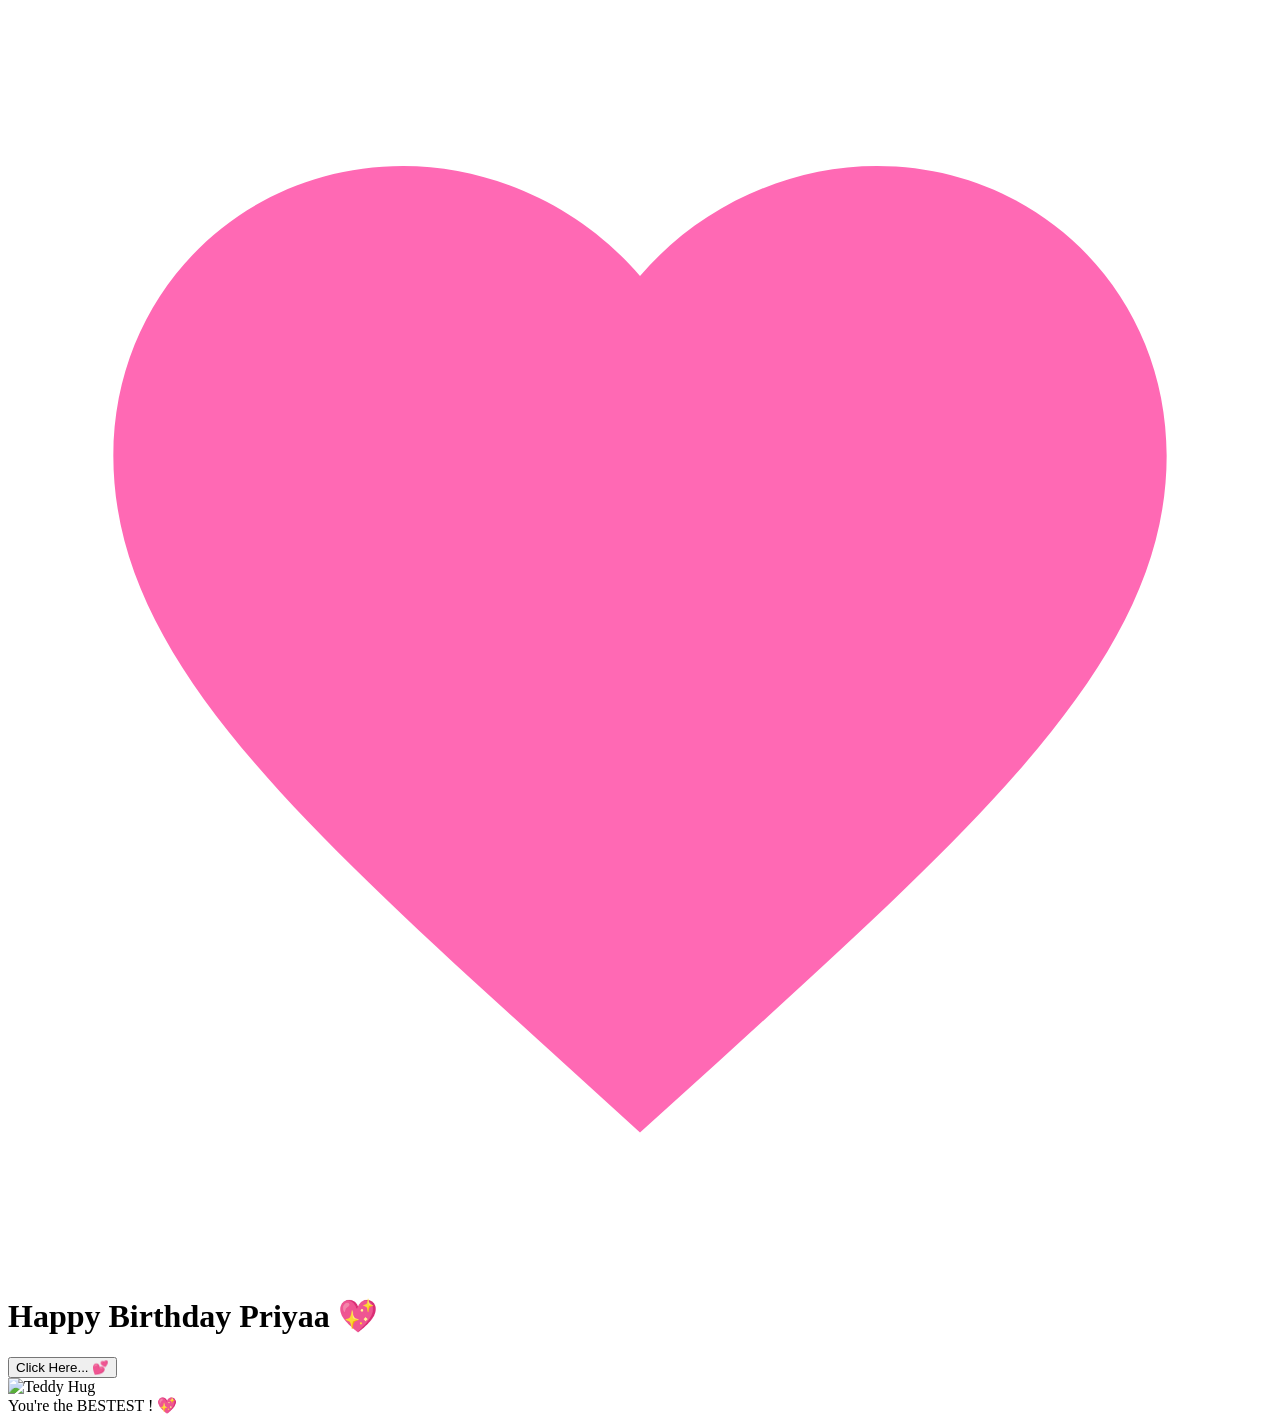
==== cause.html @ a58ac1e3 "Add files via upload" ====
<!DOCTYPE html>
<html lang="en">
<head>
    <meta charset="UTF-8">
    <meta name="viewport" content="width=device-width, initial-scale=1.0">
    <title>Why You're My Best Friend! 💖</title>
    <script src="https://cdnjs.cloudflare.com/ajax/libs/gsap/3.12.2/gsap.min.js"></script>
    <link rel="stylesheet" href="./cause.css">
    <style>
       
    </style>
</head>
<body>
    <div class="custom-cursor">
        <svg viewBox="0 0 24 24">
            <path fill="#ff69b4" d="M12 21.35l-1.45-1.32C5.4 15.36 2 12.28 2 8.5 2 5.42 4.42 3 7.5 3c1.74 0 3.41.81 4.5 2.09C13.09 3.81 14.76 3 16.5 3 19.58 3 22 5.42 22 8.5c0 3.78-3.4 6.86-8.55 11.54L12 21.35z"/>
        </svg>
    </div>

    <div class="container">
        <h1>Happy Birthday Priyaa 💖</h1>
        
        <div id="reasons-container"></div>
        
        <button class="shuffle-button">Click Here... 💕</button>
        <div class="reason-counter"></div>

        <div class="ending-section">
            <div class="teddy-hug">
                <img src="./d1.jpg" alt="Teddy Hug">
            </div>
            <div class="ending-text">You're the BESTEST ! 💖</div>
        </div>
    </div>

    <script src="cause.js">
       
    </script>
</body>
</html>
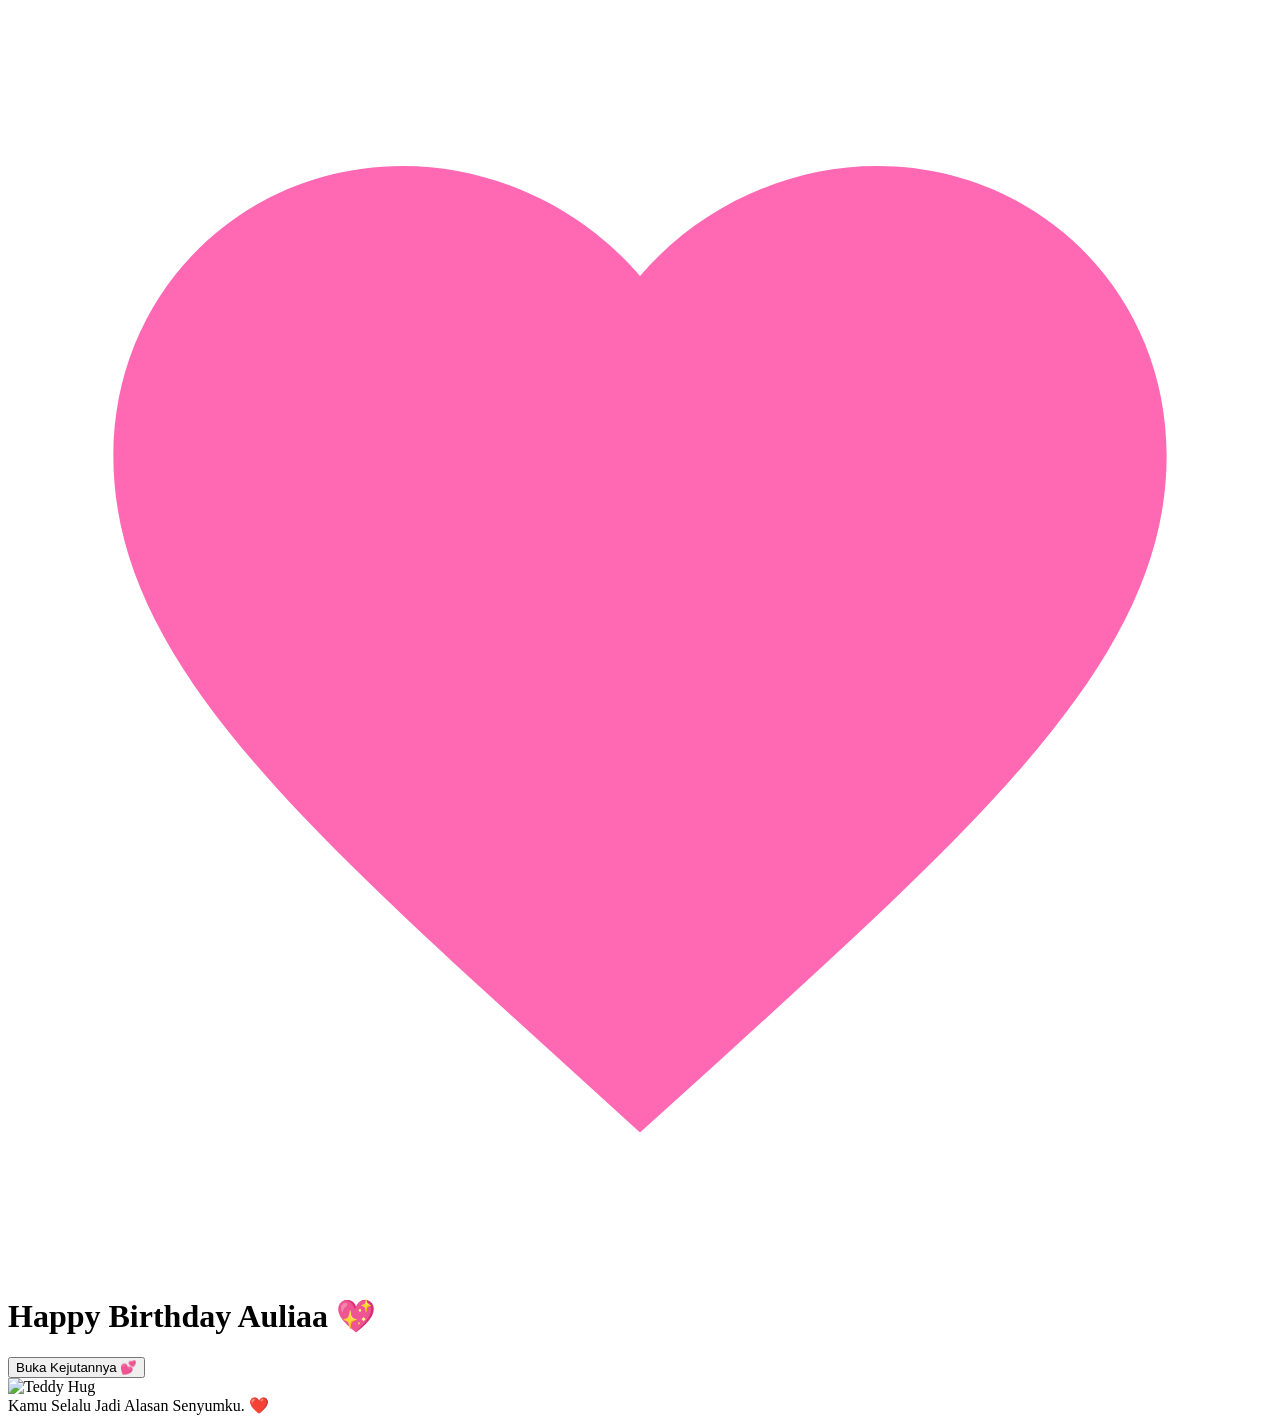
==== commit 6b0132b4: "update script dan kode" ====
--- a/cause.html
+++ b/cause.html
@@ -3,7 +3,7 @@
 <head>
     <meta charset="UTF-8">
     <meta name="viewport" content="width=device-width, initial-scale=1.0">
-    <title>Why You're My Best Friend! 💖</title>
+    <title>Selamat Bertambah Usia, Sayang 🌸</title>
     <script src="https://cdnjs.cloudflare.com/ajax/libs/gsap/3.12.2/gsap.min.js"></script>
     <link rel="stylesheet" href="./cause.css">
     <style>
@@ -18,18 +18,18 @@
     </div>
 
     <div class="container">
-        <h1>Happy Birthday Priyaa 💖</h1>
+        <h1>Happy Birthday Auliaa 💖</h1>
         
         <div id="reasons-container"></div>
         
-        <button class="shuffle-button">Click Here... 💕</button>
+        <button class="shuffle-button">Buka Kejutannya 💕</button>
         <div class="reason-counter"></div>
 
         <div class="ending-section">
             <div class="teddy-hug">
                 <img src="./d1.jpg" alt="Teddy Hug">
             </div>
-            <div class="ending-text">You're the BESTEST ! 💖</div>
+            <div class="ending-text">Kamu Selalu Jadi Alasan Senyumku. ❤️</div>
         </div>
     </div>
 
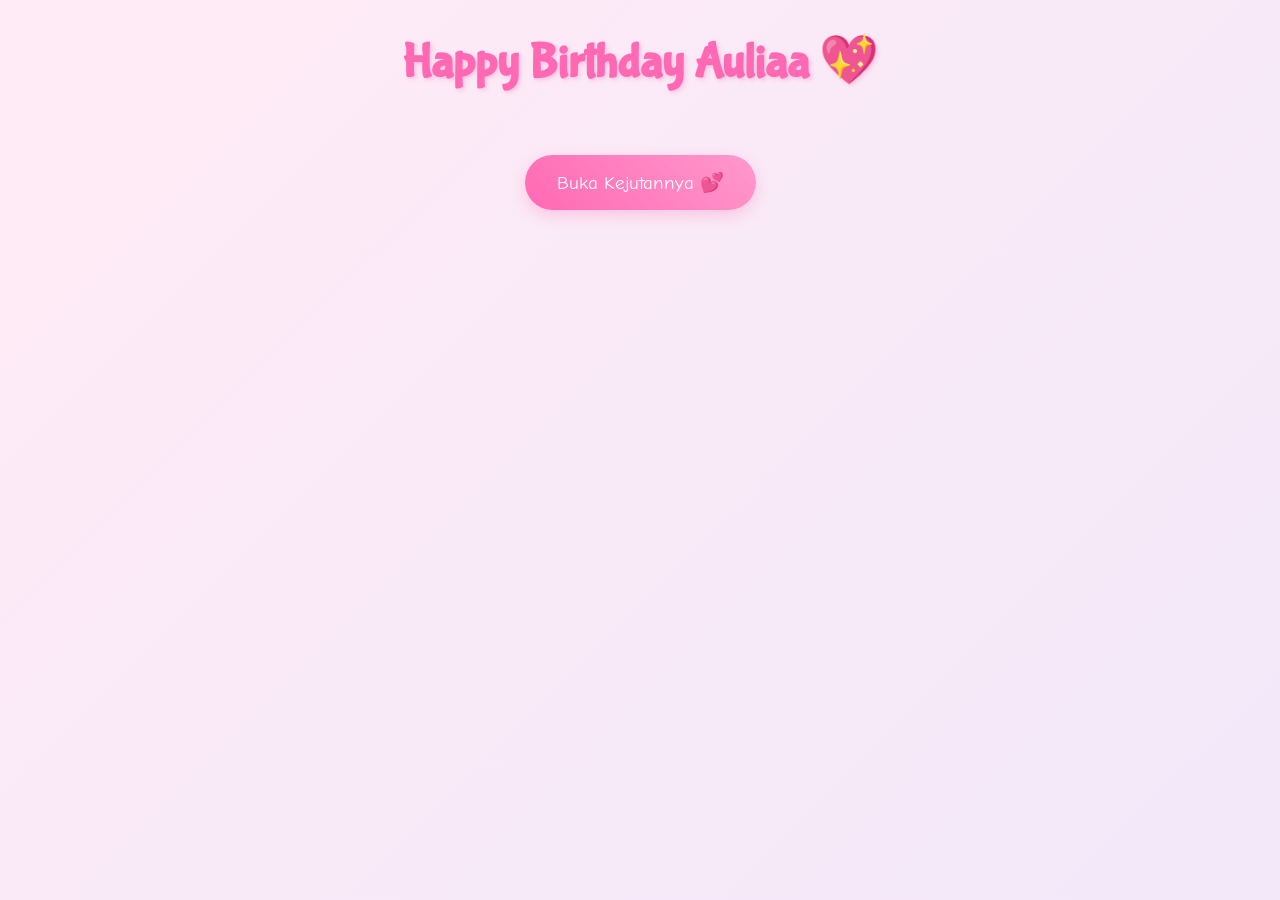
==== commit 39c6ba43: "revisi" ====
--- a/cause.html
+++ b/cause.html
@@ -4,22 +4,20 @@
     <meta charset="UTF-8">
     <meta name="viewport" content="width=device-width, initial-scale=1.0">
     <title>Selamat Bertambah Usia, Sayang 🌸</title>
+    
+    <!-- Library Animasi GSAP -->
     <script src="https://cdnjs.cloudflare.com/ajax/libs/gsap/3.12.2/gsap.min.js"></script>
+    
+    <!-- Link ke file CSS -->
     <link rel="stylesheet" href="./cause.css">
-    <style>
-       
-    </style>
 </head>
 <body>
-    <div class="custom-cursor">
-        <svg viewBox="0 0 24 24">
-            <path fill="#ff69b4" d="M12 21.35l-1.45-1.32C5.4 15.36 2 12.28 2 8.5 2 5.42 4.42 3 7.5 3c1.74 0 3.41.81 4.5 2.09C13.09 3.81 14.76 3 16.5 3 19.58 3 22 5.42 22 8.5c0 3.78-3.4 6.86-8.55 11.54L12 21.35z"/>
-        </svg>
-    </div>
+    <!-- Elemen custom-cursor sudah dihapus dari sini -->
 
     <div class="container">
         <h1>Happy Birthday Auliaa 💖</h1>
         
+        <!-- Tempat kartu-kartu alasan akan dimunculkan oleh JavaScript -->
         <div id="reasons-container"></div>
         
         <button class="shuffle-button">Buka Kejutannya 💕</button>
@@ -27,14 +25,14 @@
 
         <div class="ending-section">
             <div class="teddy-hug">
-                <img src="./d1.jpg" alt="Teddy Hug">
+                <!-- Pastikan style untuk gambar ini sudah proporsional -->
+                <img src="./d1.jpg" alt="Teddy Hug" style="max-width: 100%; border-radius: 15px;">
             </div>
             <div class="ending-text">Kamu Selalu Jadi Alasan Senyumku. ❤️</div>
         </div>
     </div>
 
-    <script src="cause.js">
-       
-    </script>
+    <!-- Link ke file JavaScript -->
+    <script src="cause.js"></script>
 </body>
 </html>
--- a/cause.css
+++ b/cause.css
@@ -0,0 +1,189 @@
+@import url('https://fonts.googleapis.com/css2?family=Bubblegum+Sans&family=Comic+Neue:wght@700&family=Quicksand:wght@500&display=swap');
+
+* {
+    margin: 0;
+    padding: 0;
+    box-sizing: border-box;
+    /* cursor: none; <-- Dihapus agar kursor kembali normal */
+}
+
+body {
+    min-height: 100vh;
+    background: linear-gradient(-45deg, #ffe6e6, #e6e6ff, #ffebf5);
+    background-size: 400% 400%;
+    animation: gradientBG 15s ease infinite;
+    font-family: 'Quicksand', sans-serif;
+    overflow-x: hidden;
+    padding: 2rem;
+}
+
+/* Kode .custom-cursor dihapus seluruhnya dari sini */
+
+.container {
+    max-width: 1200px;
+    margin: 0 auto;
+    text-align: center;
+    position: relative;
+    z-index: 1;
+}
+
+h1 {
+    font-family: 'Bubblegum Sans', cursive;
+    font-size: 3rem;
+    color: #ff69b4;
+    text-shadow: 2px 2px 4px rgba(255, 105, 180, 0.3);
+    margin-bottom: 2rem;
+    animation: bounce 1s ease infinite;
+}
+
+.reason-card {
+    background: rgba(255, 255, 255, 0.9);
+    border-radius: 20px;
+    padding: 2rem;
+    margin: 1.5rem;
+    box-shadow: 0 5px 15px rgba(0, 0, 0, 0.1);
+    transition: transform 0.3s, box-shadow 0.3s;
+    cursor: pointer;
+    position: relative;
+    overflow: hidden;
+}
+
+.reason-card:hover {
+    transform: translateY(-5px);
+    box-shadow: 0 8px 25px rgba(255, 105, 180, 0.2);
+}
+
+.reason-text {
+    font-size: 1.2rem;
+    margin-bottom: 1rem;
+    position: relative;
+    z-index: 2;
+}
+
+.gif-overlay {
+    position: absolute;
+    top: 0;
+    left: 0;
+    width: 100%;
+    height: 100%;
+    background: rgba(255, 255, 255, 0.95);
+    display: flex;
+    align-items: center;
+    justify-content: center;
+    opacity: 0;
+    transition: opacity 0.3s;
+    z-index: 1;
+}
+
+/* Menambahkan styling img agar GIF rapi dan tidak kebesaran/terpotong */
+.gif-overlay img {
+    max-width: 90%;
+    max-height: 90%;
+    object-fit: contain;
+    border-radius: 10px;
+}
+
+/* Menambahkan :active (saat di-tap di HP) dan class .active untuk opsi via JS nanti */
+.reason-card:hover .gif-overlay,
+.reason-card:active .gif-overlay,
+.reason-card.active .gif-overlay {
+    opacity: 1;
+}
+
+.shuffle-button {
+    background: linear-gradient(45deg, #ff69b4, #ff99cc);
+    border: none;
+    border-radius: 50px;
+    padding: 1rem 2rem;
+    font-size: 1.2rem;
+    color: white;
+    margin: 2rem 0;
+    cursor: pointer;
+    transition: all 0.3s;
+    font-family: 'Comic Neue', cursive;
+    box-shadow: 0 5px 15px rgba(255, 105, 180, 0.3);
+}
+
+.shuffle-button.story-mode {
+    background: linear-gradient(45deg, #9b6dff, #ff6dc7);
+    transform: scale(1.1);
+}
+
+.shuffle-button:hover {
+    transform: scale(1.1);
+}
+
+.shuffle-button.story-mode:hover {
+    transform: scale(1.2);
+}
+
+.reason-counter {
+    font-size: 0.9rem;
+    color: #ff69b4;
+    margin-top: 1rem;
+    opacity: 0.7;
+}
+
+.floating {
+    position: fixed;
+    pointer-events: none;
+    animation: float 3s ease-in-out infinite;
+}
+
+.ending-section {
+    margin-top: 4rem;
+    padding: 2rem;
+    text-align: center;
+}
+
+.ending-text {
+    font-family: 'Bubblegum Sans', cursive;
+    font-size: 2rem;
+    color: #ff69b4;
+    margin-bottom: 2rem;
+    opacity: 0;
+    transform: translateY(20px);
+}
+
+.teddy-hug {
+    width: 200px;
+    margin: 0 auto;
+    transform: scale(0);
+}
+
+@keyframes gradientBG {
+    0% { background-position: 0% 50%; }
+    50% { background-position: 100% 50%; }
+    100% { background-position: 0% 50%; }
+}
+
+@keyframes float {
+    0%, 100% { transform: translateY(0); }
+    50% { transform: translateY(-20px); }
+}
+
+@keyframes bounce {
+    0%, 100% { transform: translateY(0); }
+    50% { transform: translateY(-10px); }
+}
+
+/* Responsivitas untuk layar HP */
+@media (max-width: 768px) {
+    body {
+        padding: 1rem; /* Mengurangi padding agar konten lebih lebar di HP */
+    }
+    h1 { 
+        font-size: 2rem; 
+    }
+    .reason-card { 
+        margin: 1rem 0; /* Menyesuaikan margin di HP */
+        padding: 1.5rem;
+    }
+    .reason-text { 
+        font-size: 1rem; 
+    }
+    .shuffle-button {
+        padding: 0.8rem 1.5rem;
+        font-size: 1rem;
+    }
+}
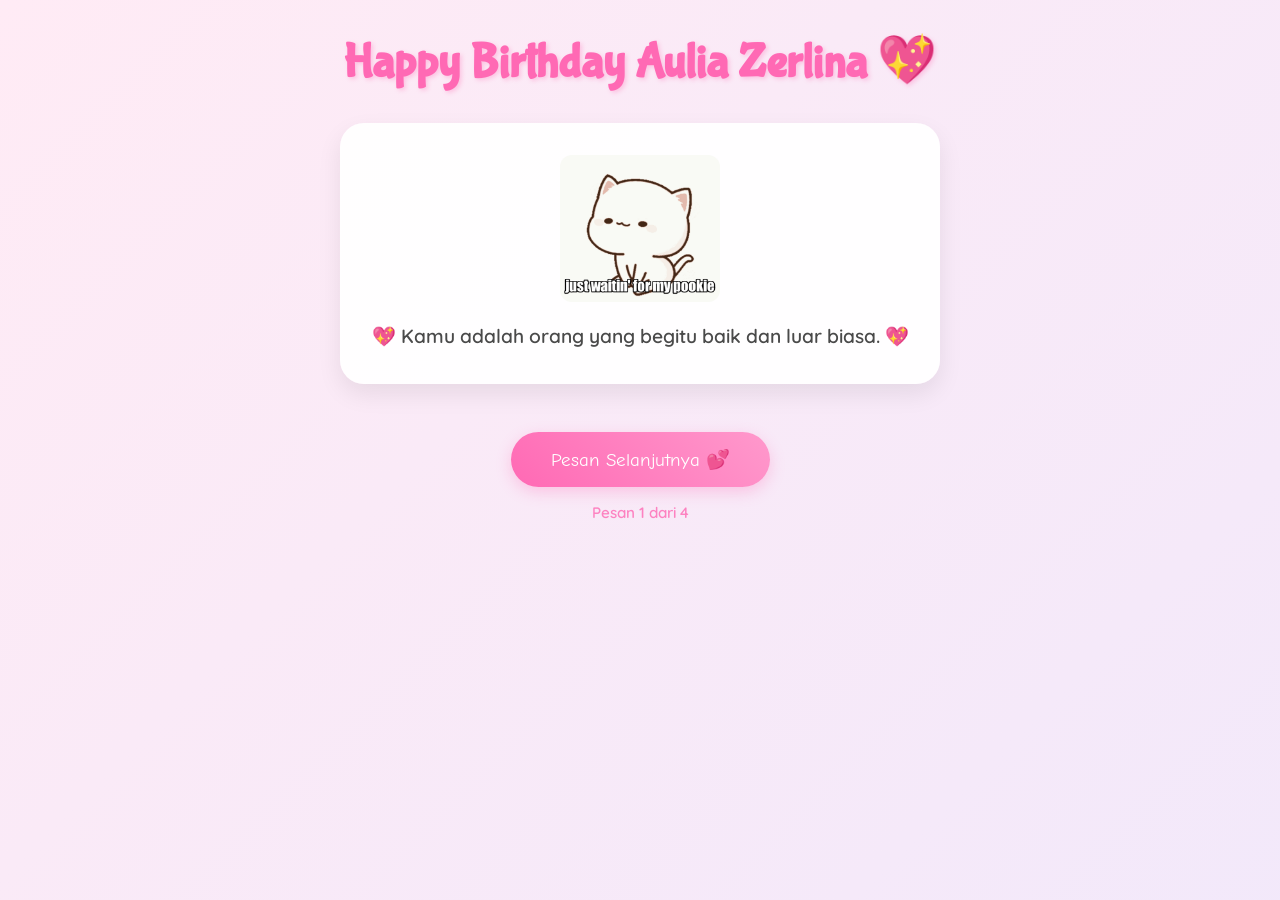
==== commit 3c648125: "revisi2" ====
--- a/cause.html
+++ b/cause.html
@@ -12,23 +12,28 @@
     <link rel="stylesheet" href="./cause.css">
 </head>
 <body>
-    <!-- Elemen custom-cursor sudah dihapus dari sini -->
 
     <div class="container">
-        <h1>Happy Birthday Auliaa 💖</h1>
+        <h1>Happy Birthday Aulia Zerlina 💖</h1>
         
-        <!-- Tempat kartu-kartu alasan akan dimunculkan oleh JavaScript -->
+        <!-- Tempat kartu pesan dimunculkan otomatis oleh JavaScript -->
         <div id="reasons-container"></div>
         
-        <button class="shuffle-button">Buka Kejutannya 💕</button>
+        <!-- Teks tombol disesuaikan agar pas sejak pertama kali dimuat -->
+        <button class="shuffle-button">Pesan Selanjutnya 💕</button>
         <div class="reason-counter"></div>
 
+        <!-- Bagian Penutup -->
         <div class="ending-section">
             <div class="teddy-hug">
-                <!-- Pastikan style untuk gambar ini sudah proporsional -->
                 <img src="./d1.jpg" alt="Teddy Hug" style="max-width: 100%; border-radius: 15px;">
             </div>
             <div class="ending-text">Kamu Selalu Jadi Alasan Senyumku. ❤️</div>
+            
+            <!-- Tombol untuk menuju ke halaman last.html -->
+            <a href="last.html" class="next-page-btn" style="display: inline-block; margin-top: 1.5rem; padding: 0.8rem 1.8rem; background: linear-gradient(45deg, #ff69b4, #da70d6); color: white; border-radius: 50px; text-decoration: none; font-weight: bold; box-shadow: 0 4px 15px rgba(255, 105, 180, 0.4);">
+                Lihat Kenangan Kita ✨
+            </a>
         </div>
     </div>
 
--- a/cause.css
+++ b/cause.css
@@ -1,10 +1,9 @@
-@import url('https://fonts.googleapis.com/css2?family=Bubblegum+Sans&family=Comic+Neue:wght@700&family=Quicksand:wght@500&display=swap');
+@import url('https://fonts.googleapis.com/css2?family=Bubblegum+Sans&family=Comic+Neue:wght@700&family=Quicksand:wght@500;600&display=swap');
 
 * {
     margin: 0;
     padding: 0;
     box-sizing: border-box;
-    /* cursor: none; <-- Dihapus agar kursor kembali normal */
 }
 
 body {
@@ -17,10 +16,8 @@
     padding: 2rem;
 }
 
-/* Kode .custom-cursor dihapus seluruhnya dari sini */
-
 .container {
-    max-width: 1200px;
+    max-width: 800px;
     margin: 0 auto;
     text-align: center;
     position: relative;
@@ -33,106 +30,104 @@
     color: #ff69b4;
     text-shadow: 2px 2px 4px rgba(255, 105, 180, 0.3);
     margin-bottom: 2rem;
-    animation: bounce 1s ease infinite;
-}
-
+    animation: bounce 1.5s ease infinite;
+}
+
+/* KARTU ALASAN (Flexbox Vertikal) */
 .reason-card {
-    background: rgba(255, 255, 255, 0.9);
-    border-radius: 20px;
-    padding: 2rem;
-    margin: 1.5rem;
-    box-shadow: 0 5px 15px rgba(0, 0, 0, 0.1);
-    transition: transform 0.3s, box-shadow 0.3s;
-    cursor: pointer;
-    position: relative;
-    overflow: hidden;
+    background: rgba(255, 255, 255, 0.95);
+    border-radius: 24px;
+    padding: 2rem 1.5rem;
+    margin: 1.5rem auto;
+    box-shadow: 0 10px 25px rgba(0, 0, 0, 0.08);
+    transition: transform 0.3s ease, box-shadow 0.3s ease;
+    
+    /* Mengatur GIF & Teks tersusun ke bawah */
+    display: flex;
+    flex-direction: column;
+    align-items: center;
+    justify-content: center;
+    gap: 1.2rem;
+    
+    max-width: 600px;
+    width: 100%;
 }
 
 .reason-card:hover {
     transform: translateY(-5px);
-    box-shadow: 0 8px 25px rgba(255, 105, 180, 0.2);
-}
-
-.reason-text {
-    font-size: 1.2rem;
-    margin-bottom: 1rem;
-    position: relative;
-    z-index: 2;
-}
-
+    box-shadow: 0 12px 30px rgba(255, 105, 180, 0.25);
+}
+
+/* PEMBUNGKUS GIF (Tanpa Position Absolute) */
 .gif-overlay {
-    position: absolute;
-    top: 0;
-    left: 0;
-    width: 100%;
-    height: 100%;
-    background: rgba(255, 255, 255, 0.95);
+    width: 100%;
     display: flex;
     align-items: center;
     justify-content: center;
-    opacity: 0;
-    transition: opacity 0.3s;
-    z-index: 1;
-}
-
-/* Menambahkan styling img agar GIF rapi dan tidak kebesaran/terpotong */
-.gif-overlay img {
-    max-width: 90%;
-    max-height: 90%;
+    opacity: 1; /* Selalu tampil */
+    background: transparent;
+}
+
+/* STYLING UKURAN GIF (Proporsional & Responsif) */
+.gif-overlay img,
+.reason-card img {
+    max-width: 160px; /* Batas lebar GIF agar tidak terlalu besar */
+    max-height: 160px;
+    width: 100%;
+    height: auto;
     object-fit: contain;
-    border-radius: 10px;
-}
-
-/* Menambahkan :active (saat di-tap di HP) dan class .active untuk opsi via JS nanti */
-.reason-card:hover .gif-overlay,
-.reason-card:active .gif-overlay,
-.reason-card.active .gif-overlay {
-    opacity: 1;
-}
-
+    border-radius: 12px;
+}
+
+/* TEKS PESAN */
+.reason-text, 
+.reason-card p {
+    font-size: 1.2rem;
+    font-weight: 600;
+    color: #4a4a4a;
+    line-height: 1.6;
+    margin: 0;
+}
+
+/* TOMBOL SHUFFLE / LANJUT */
 .shuffle-button {
     background: linear-gradient(45deg, #ff69b4, #ff99cc);
     border: none;
     border-radius: 50px;
-    padding: 1rem 2rem;
+    padding: 1rem 2.5rem;
     font-size: 1.2rem;
     color: white;
-    margin: 2rem 0;
+    margin: 1.5rem 0 0.5rem;
     cursor: pointer;
-    transition: all 0.3s;
+    transition: all 0.3s ease;
     font-family: 'Comic Neue', cursive;
     box-shadow: 0 5px 15px rgba(255, 105, 180, 0.3);
+    display: inline-block;
+    text-decoration: none;
 }
 
 .shuffle-button.story-mode {
     background: linear-gradient(45deg, #9b6dff, #ff6dc7);
-    transform: scale(1.1);
+    transform: scale(1.05);
 }
 
 .shuffle-button:hover {
-    transform: scale(1.1);
-}
-
-.shuffle-button.story-mode:hover {
-    transform: scale(1.2);
+    transform: scale(1.08);
+    box-shadow: 0 8px 20px rgba(255, 105, 180, 0.5);
 }
 
 .reason-counter {
-    font-size: 0.9rem;
+    font-size: 0.95rem;
     color: #ff69b4;
-    margin-top: 1rem;
-    opacity: 0.7;
-}
-
-.floating {
-    position: fixed;
-    pointer-events: none;
-    animation: float 3s ease-in-out infinite;
-}
-
+    margin-top: 0.5rem;
+    font-weight: 600;
+    opacity: 0.8;
+}
+
+/* ENDING SECTION */
 .ending-section {
-    margin-top: 4rem;
-    padding: 2rem;
+    margin-top: 3rem;
+    padding: 2rem 1rem;
     text-align: center;
 }
 
@@ -140,50 +135,66 @@
     font-family: 'Bubblegum Sans', cursive;
     font-size: 2rem;
     color: #ff69b4;
-    margin-bottom: 2rem;
-    opacity: 0;
-    transform: translateY(20px);
+    margin-top: 1.5rem;
+    margin-bottom: 1.5rem;
 }
 
 .teddy-hug {
-    width: 200px;
+    max-width: 280px;
     margin: 0 auto;
-    transform: scale(0);
-}
-
+}
+
+.teddy-hug img {
+    width: 100%;
+    height: auto;
+    border-radius: 20px;
+    box-shadow: 0 8px 20px rgba(0, 0, 0, 0.1);
+}
+
+/* ANIMASI KEYFRAMES */
 @keyframes gradientBG {
     0% { background-position: 0% 50%; }
     50% { background-position: 100% 50%; }
     100% { background-position: 0% 50%; }
 }
 
-@keyframes float {
-    0%, 100% { transform: translateY(0); }
-    50% { transform: translateY(-20px); }
-}
-
 @keyframes bounce {
     0%, 100% { transform: translateY(0); }
-    50% { transform: translateY(-10px); }
-}
-
-/* Responsivitas untuk layar HP */
+    50% { transform: translateY(-8px); }
+}
+
+/* RESPONSIVITAS UNTUK HP */
 @media (max-width: 768px) {
     body {
-        padding: 1rem; /* Mengurangi padding agar konten lebih lebar di HP */
-    }
+        padding: 1rem;
+    }
+    
     h1 { 
-        font-size: 2rem; 
-    }
+        font-size: 2.2rem; 
+    }
+    
     .reason-card { 
-        margin: 1rem 0; /* Menyesuaikan margin di HP */
-        padding: 1.5rem;
-    }
-    .reason-text { 
-        font-size: 1rem; 
-    }
+        margin: 1rem auto;
+        padding: 1.5rem 1rem;
+        gap: 1rem;
+    }
+    
+    .gif-overlay img,
+    .reason-card img {
+        max-width: 130px; /* Ukuran GIF disesuaikan untuk layar HP */
+    }
+
+    .reason-text,
+    .reason-card p { 
+        font-size: 1.05rem; 
+    }
+    
     .shuffle-button {
-        padding: 0.8rem 1.5rem;
+        padding: 0.8rem 1.8rem;
         font-size: 1rem;
     }
+
+    .ending-text {
+        font-size: 1.6rem;
+    }
 }
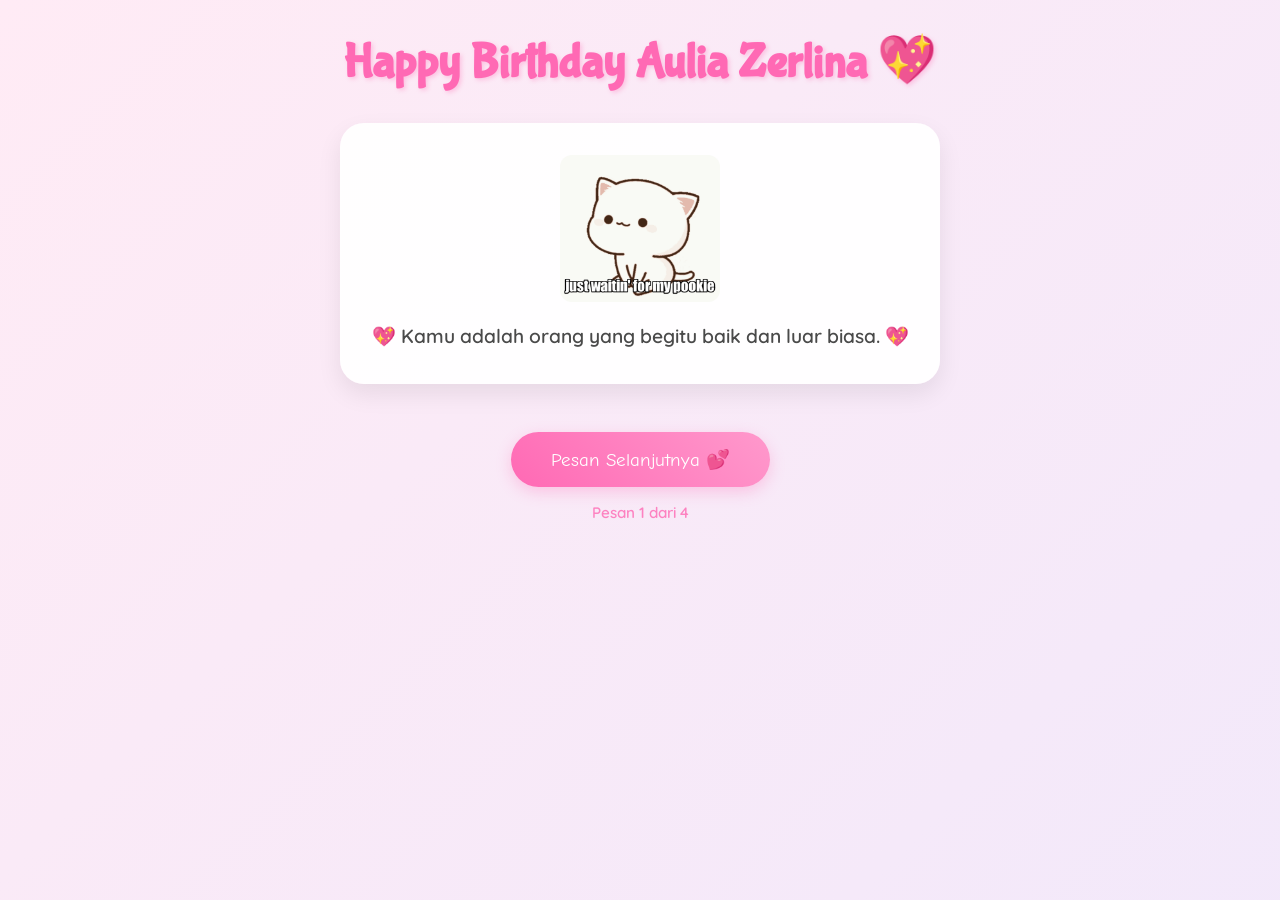
==== commit a25e3658: "revisioke" ====
--- a/cause.html
+++ b/cause.html
@@ -26,7 +26,7 @@
         <!-- Bagian Penutup -->
         <div class="ending-section">
             <div class="teddy-hug">
-                <img src="./d1.jpg" alt="Teddy Hug" style="max-width: 100%; border-radius: 15px;">
+                <img src="./1.jpeg.jpeg" alt="Teddy Hug" style="max-width: 100%; border-radius: 15px;">
             </div>
             <div class="ending-text">Kamu Selalu Jadi Alasan Senyumku. ❤️</div>
             
@@ -39,5 +39,8 @@
 
     <!-- Link ke file JavaScript -->
     <script src="cause.js"></script>
+    
+    <!-- Script Musik Latar (Taruh di paling bawah sebelum </body>) -->
+    <script src="music.js"></script>
 </body>
 </html>
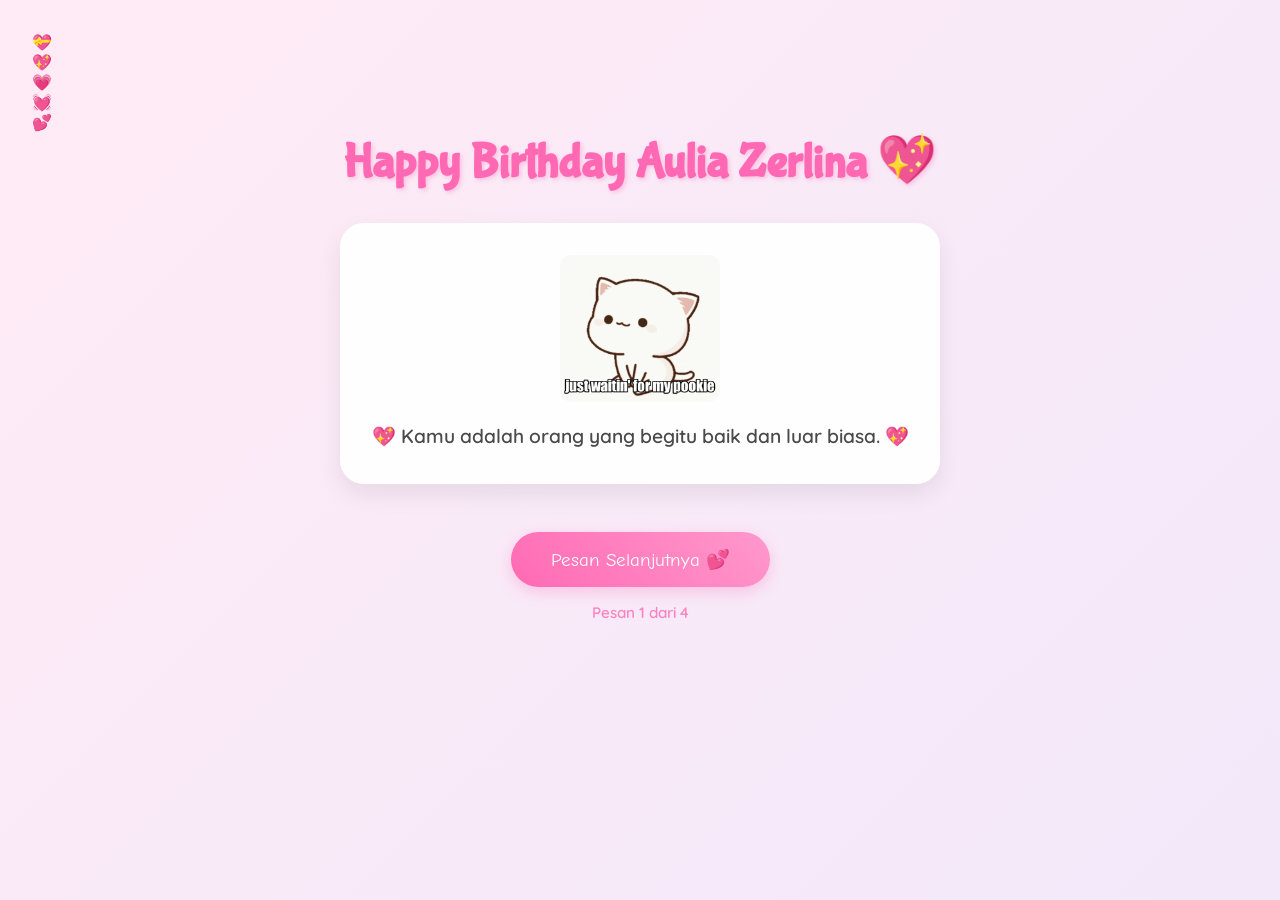
==== commit 1a8dd29f: "revisi3" ====
--- a/cause.html
+++ b/cause.html
@@ -12,6 +12,15 @@
     <link rel="stylesheet" href="./cause.css">
 </head>
 <body>
+    <div class="magic-sparkles"></div>
+    <!-- Elemen Hati Melayang dengan Posisi Left Menyebar -->
+    <div class="floating-hearts">
+        <div class="heart" style="left: 10%; --float-duration: 6s; --delay: 0s; --translate-x: 20px;">💝</div>
+        <div class="heart" style="left: 30%; --float-duration: 8s; --delay: 1s; --translate-x: -30px;">💖</div>
+        <div class="heart" style="left: 50%; --float-duration: 7s; --delay: 2s; --translate-x: 40px;">💗</div>
+        <div class="heart" style="left: 70%; --float-duration: 9s; --delay: 3s; --translate-x: -20px;">💓</div>
+        <div class="heart" style="left: 90%; --float-duration: 5s; --delay: 4s; --translate-x: 30px;">💕</div>
+    </div>
 
     <div class="container">
         <h1>Happy Birthday Aulia Zerlina 💖</h1>
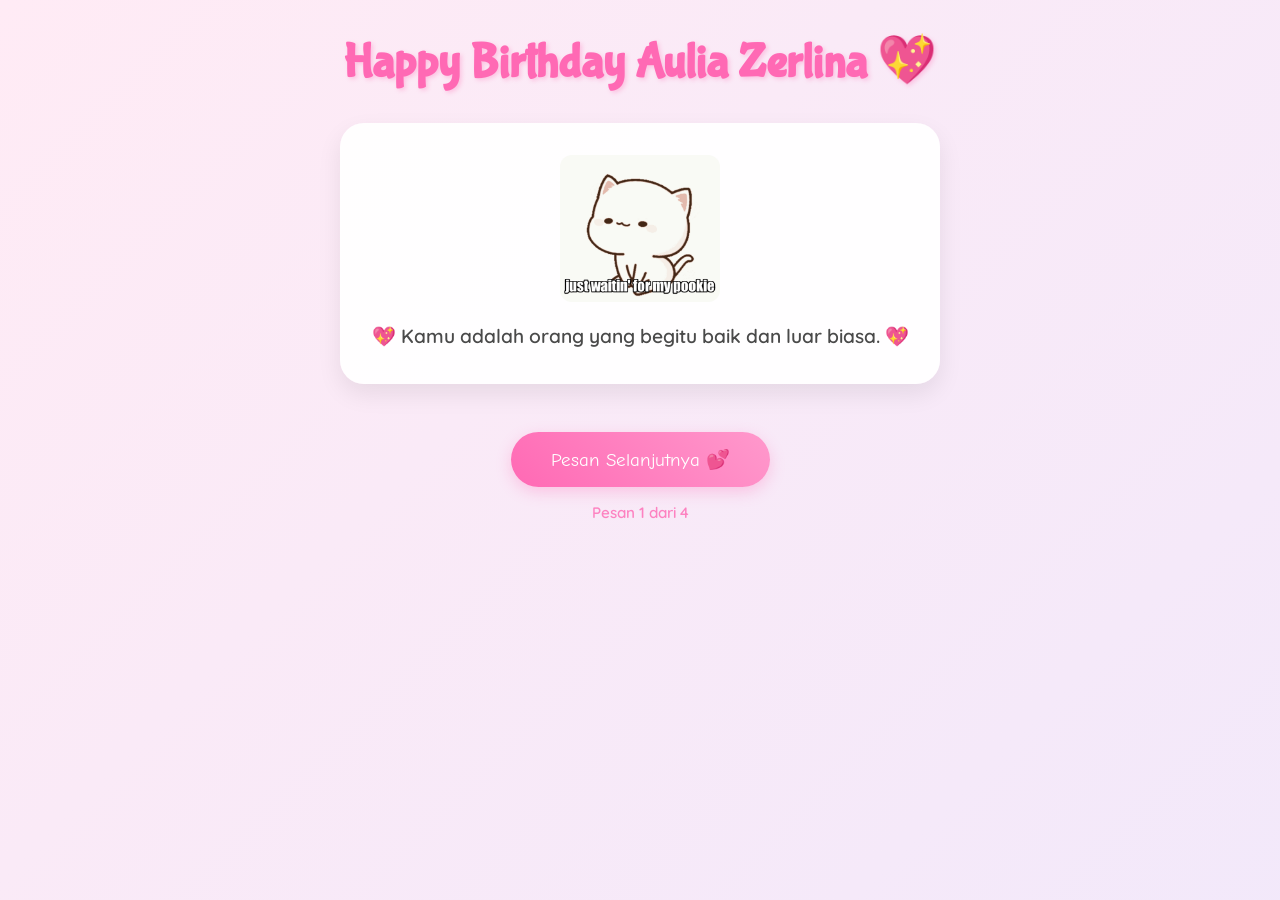
==== commit f626881f: "revisi4" ====
--- a/cause.html
+++ b/cause.html
@@ -12,16 +12,6 @@
     <link rel="stylesheet" href="./cause.css">
 </head>
 <body>
-    <div class="magic-sparkles"></div>
-    <!-- Elemen Hati Melayang dengan Posisi Left Menyebar -->
-    <div class="floating-hearts">
-        <div class="heart" style="left: 10%; --float-duration: 6s; --delay: 0s; --translate-x: 20px;">💝</div>
-        <div class="heart" style="left: 30%; --float-duration: 8s; --delay: 1s; --translate-x: -30px;">💖</div>
-        <div class="heart" style="left: 50%; --float-duration: 7s; --delay: 2s; --translate-x: 40px;">💗</div>
-        <div class="heart" style="left: 70%; --float-duration: 9s; --delay: 3s; --translate-x: -20px;">💓</div>
-        <div class="heart" style="left: 90%; --float-duration: 5s; --delay: 4s; --translate-x: 30px;">💕</div>
-    </div>
-
     <div class="container">
         <h1>Happy Birthday Aulia Zerlina 💖</h1>
         
